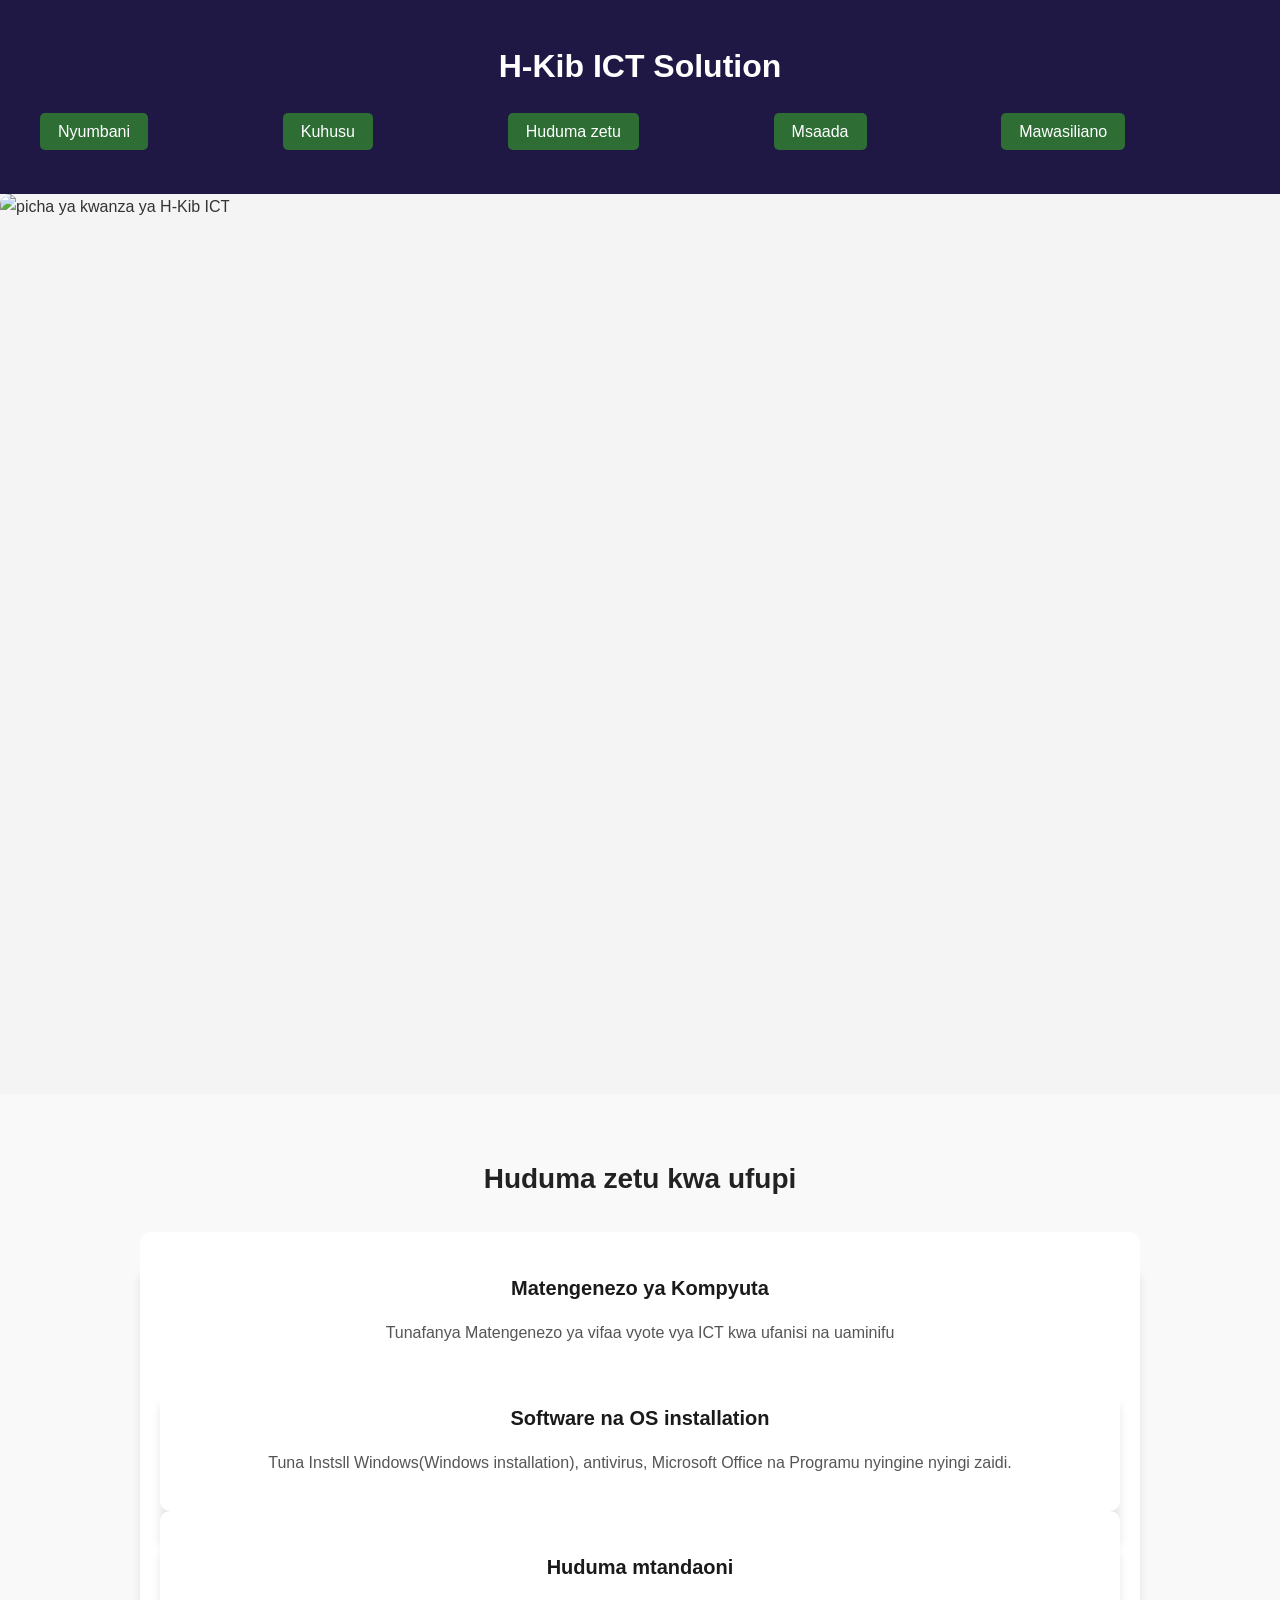
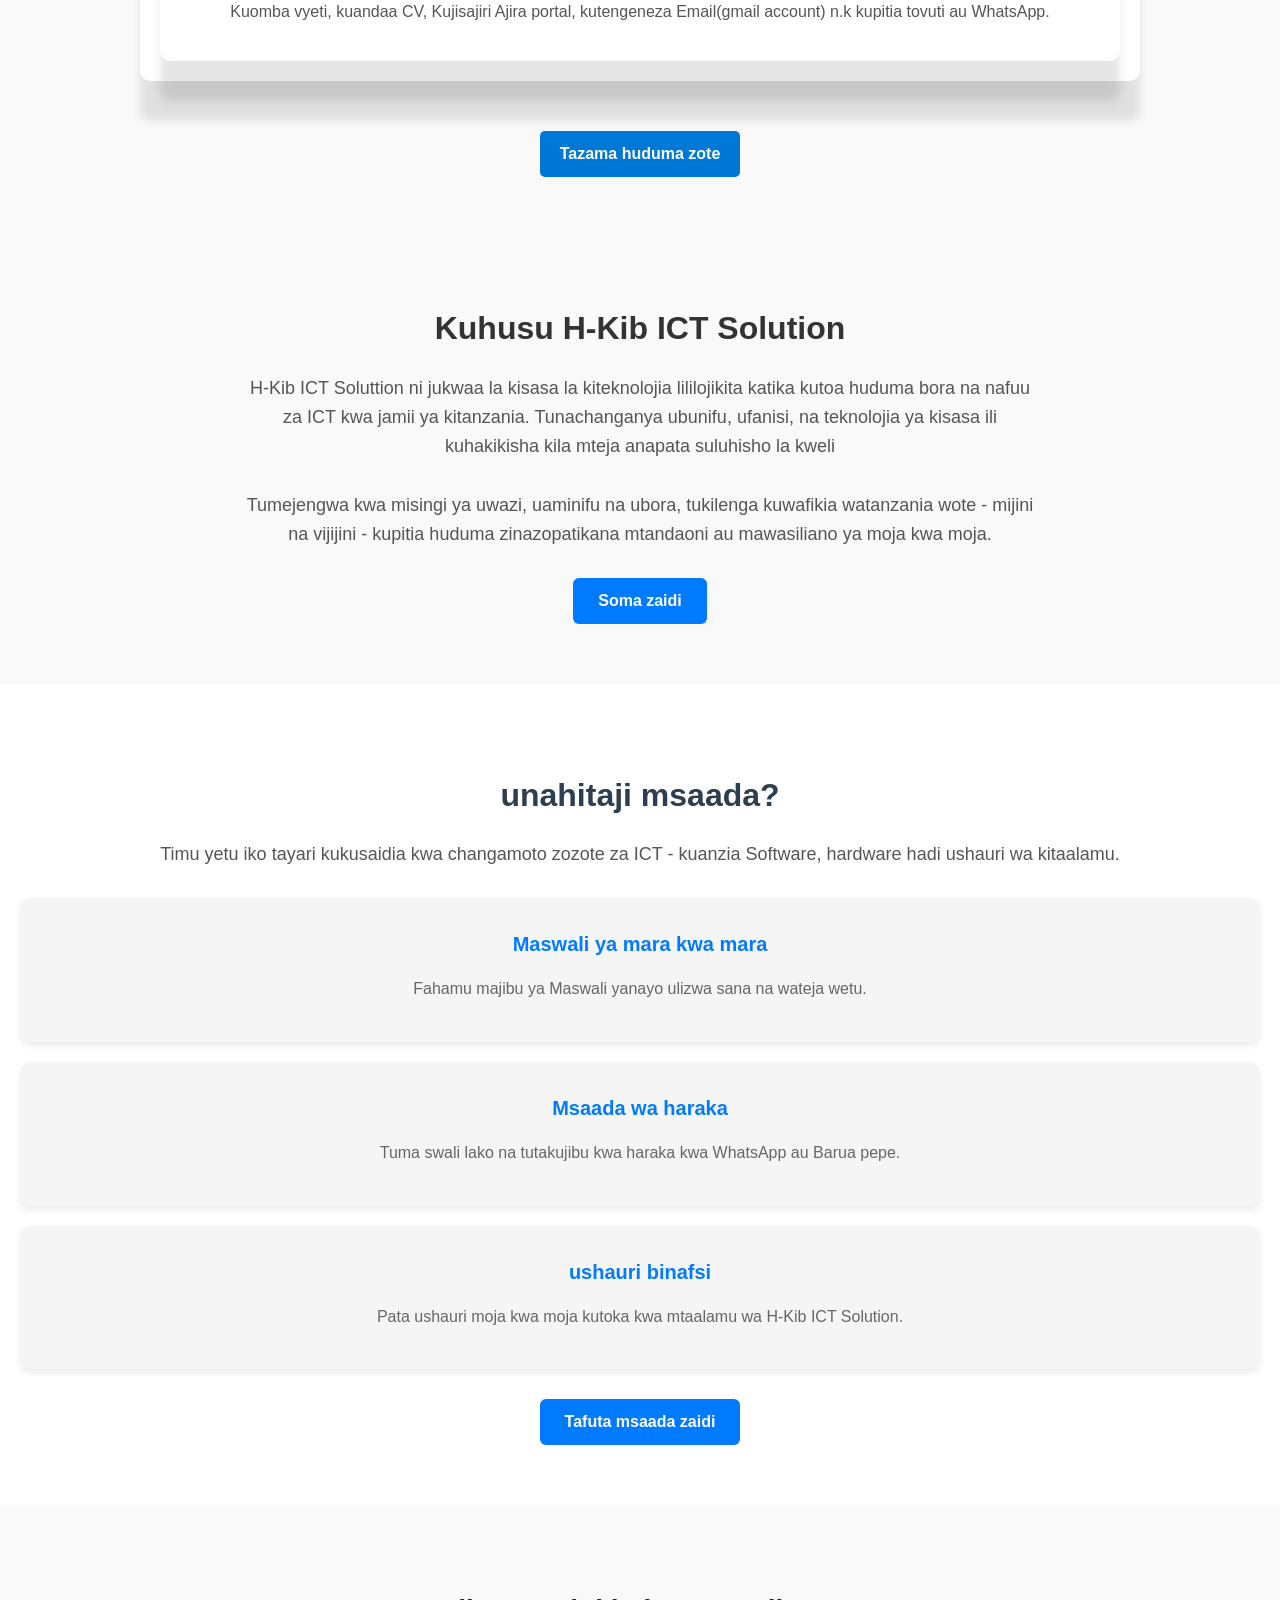
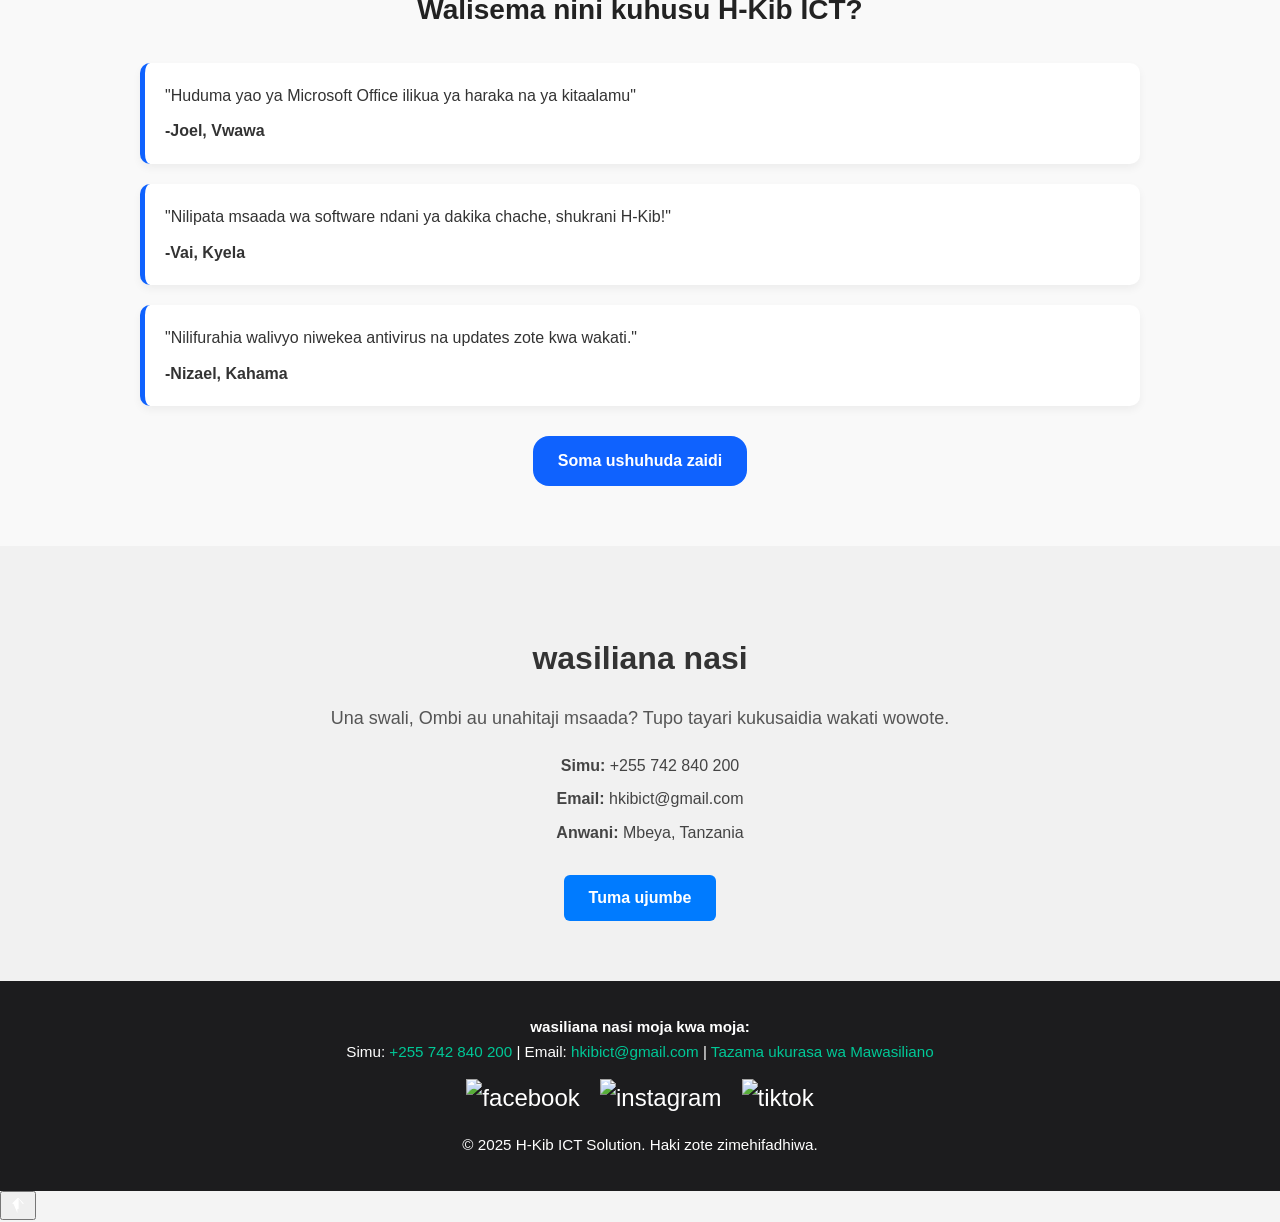
==== index.html @ 994bf427 "Add files via upload kupakia faili za awali za website ya H-Kib ICT Solution" ====
<!-- index.html -->
<!DOCTYPE html>
<html lang="sw">
<head>
    <meta charset="UTF-8" />
    <meta name="viewportt" content="width=device-width, initial-scale=1.0" />
    <title>H-Kib ICT Solution - Nyumbani</title>
    <link rel="stylesheet" href="style.css">
</head>

<body>
    <div class="confetti-container"></div>
    <header class="main-header">
      <h1>H-Kib ICT Solution</h1>
      <nav class="main-nav">
        <ul>
            <li><a href="index.html" class="active"> Nyumbani </a></li>
            <li><a href="kuhusu.html"> Kuhusu </a></li>
            <li><a href="huduma.html"> Huduma zetu</a></li>
            <li><a href="msaada.html">Msaada</a></li>
            <li><a href="mawasiliano.html"> Mawasiliano </a></li><br>
        </ul>
      </nav>
    </header>

    <!-- optional: sehemu ya AI description na services unaweza ongeza baadaye -->

<section class="slideshow-container">
  <div class="slide fade">
    <img src="images/slide1.jpg" alt="picha ya kwanza ya H-Kib ICT">
  </div>
  <div class="slide fade">
    <img src="images/slide2.png" alt="picha ya pili ya huduma">
  </div>
  <div class="slide fade">
    <img src="images/slide3.jpg" alt="picha ya tatu ya mafanikio">
  </div>
  <div class="cta">
    <h2>Karibu H-kib ICT Solution</h2>
    <p>Tunatoa huduma bora za Matengenezo ya Kompyuta, ushauri wa kiteknolojia na msaada wa Software kwa watu binafsi na taasisi</p>
    <a href="huduma.html" class="cta-button">Angalia huduma zetu</a>
  </div>
  </div>
</section>


 <section id="huduma" class="home-services">
  <h2>Huduma zetu kwa ufupi</h2>
  <div class="service-cards">
    <div class="service-card">
      <h3>Matengenezo ya Kompyuta</h3>
      <p>Tunafanya Matengenezo ya vifaa vyote vya ICT kwa ufanisi na uaminifu</p>
      <div class="service-card">
        <h3>Software na OS installation</h3>
        <p>Tuna Instsll Windows(Windows installation), antivirus, Microsoft Office na Programu nyingine nyingi zaidi.</p>
      </div>
      <div class="service-card">
        <h3>Huduma mtandaoni</h3>
        <p>Kuomba vyeti, kuandaa CV, Kujisajiri Ajira portal, kutengeneza Email(gmail account) n.k kupitia tovuti au WhatsApp.</p>
      </div>
    </div>
  </div>
  <a href="huduma.html" class="view-all-link">Tazama huduma zote</a>
</section>

<section id="kuhusu" class="about-section">
    <div class="container">
    <h2>Kuhusu H-Kib ICT Solution</h2>
    <p>H-Kib ICT Soluttion ni jukwaa la kisasa la kiteknolojia lililojikita katika kutoa huduma bora na nafuu za ICT kwa jamii ya kitanzania.
      Tunachanganya ubunifu, ufanisi, na teknolojia ya kisasa ili kuhakikisha kila mteja anapata suluhisho la kweli</p>

    <p>
      Tumejengwa kwa misingi ya uwazi, uaminifu na ubora, tukilenga kuwafikia watanzania wote - mijini na vijijini - kupitia huduma zinazopatikana mtandaoni au mawasiliano ya moja kwa moja.
     </p>
    </div>
    <a href="kuhusu.html" class="btn-view-more">Soma zaidi</a>
   </section>

   <section id="msaada" class="support-preview">
  <div class="container">
    <h2>unahitaji msaada?</h2>
    <p>Timu yetu iko tayari kukusaidia kwa changamoto zozote za ICT - kuanzia Software, hardware hadi ushauri wa kitaalamu.</p>

    <div class="support-options">
      <div class="option">
        <h3>Maswali ya mara kwa mara</h3>
        <p>Fahamu majibu ya Maswali yanayo ulizwa sana na wateja wetu.</p>
      </div>
      <div class="option">
        <h3>Msaada wa haraka</h3>
        <p>Tuma swali lako na tutakujibu kwa haraka kwa WhatsApp au Barua pepe.</p>
      </div>
      <div class="option">
        <h3>ushauri binafsi</h3>
        <p>Pata ushauri moja kwa moja kutoka kwa mtaalamu wa H-Kib ICT Solution.</p>
      </div>
    </div>

    <a href="msaada.html" class="btn-view-more">Tafuta msaada zaidi</a>
  </div>
</section>

<section class="testimonials" id="testimonials">
  <h2>Walisema nini kuhusu H-Kib ICT?</h2>
  <div class="testimonial-container">
    <div class="testimonial">
      <p>"Huduma yao ya Microsoft Office ilikua ya haraka na ya kitaalamu"</p>
      <p class="author">-Joel, Vwawa</p>
    </div>
    <div class="testimonial">
      <p>"Nilipata msaada wa software ndani ya dakika chache, shukrani H-Kib!"</p>
      <p class="author">-Vai, Kyela</p>
    </div>
    <div class="testimonial">
      <p>"Nilifurahia walivyo niwekea antivirus na updates zote kwa wakati."</p>
      <p class="author">-Nizael, Kahama</p>
    </div>
  </div>
  <a href="ushuhuda.html" class="btn-testimonials">Soma ushuhuda zaidi</a>
</section>

<section id="mawasiliano" class="contact-preview">
  <div class="container">
    <h2>wasiliana nasi</h2>
    <p>Una swali, Ombi au unahitaji msaada?
      Tupo tayari kukusaidia wakati wowote.</p>
      <ul class="contact-info">
        <li><strong>Simu:</strong> +255 742 840 200</li>
        <li><strong>Email:</strong> hkibict@gmail.com</li>
        <li><strong>Anwani:</strong> Mbeya, Tanzania</li>
      </ul>
      <a href="mawasiliano.html" class="btn-view-more">Tuma ujumbe</a>
  </div>
</section>


<footer class="footer">
  <div class="footer-top">
  <p><strong>wasiliana nasi moja kwa moja:</strong><br>
  Simu: <a href="tel:+255742840200">+255 742 840 200</a> |
  Email: <a href="mailto:hkibict@gmail.com">hkibict@gmail.com</a> |
  <a href="mawasiliano.html">Tazama ukurasa wa Mawasiliano</a> 
    </div>
    <div class="social-icons">
      <a href="facebook"><img src="images/facebook.png" alt="facebook"></a>
      <a href="instagram"><img src="images/instagram.png" alt="instagram"></a>
      <a href="tiktok"><img src="images/tiktok.png" alt="tiktok"></a>
    </div>
</div>
    <p>&copy; 2025 H-Kib ICT Solution. Haki zote zimehifadhiwa.</p>
    </p>
</footer>

<!-- kabla kufungua body-->
 <script>
  window.onscroll = function() {
    const scrollBtn = document.getElementById("scrollBtn");
    if (document.body.scrollTop > 200 ||
      document.documentElement.scrollTop > 200) {
        scrollBtn.style.display = "block";
      } else {
        scrollBtn.style.display = "none";
      }
  };
  function scrollTop() {
    window.scrollTo({ top: 0, behavior: 'smooth '});
  }
 </script>

 <script>
  let slideindex = 0;
  showslides();

  function showslides() {
    let i;
    let slides = document.getElementsByClassName("slide");
    for (i = 0; i <slides.length; i++) {
      slides[i].style.display = "none";
    } 
    slideindex++;
    if (slideindex > slides.length)
    {slideindex = 1}
    slides[slideindex-1].style.display = "block"
    setTimeout(showslides, 4000); // Badilika kila sekunde 4
    }
 </script>

 <script>
  function toggleMenu() {
    const menu = 
    document.getElementById("sideMenu");
    if (menu.style.left === "0px") {
      menu.style.left ="-260px";
    } else {
      menu.style.left = "0px";
    }
  }
 </script>

 <script>
  const container = 
  document.queryselector('.confetti-container');
    for (let i = 0; i < 80; i++) {
      const confetti = 
      document.createElement('div');
      confetti.classList.add('confetti');
      confetti.style.left = Math.random() * 100 + "vw";
      confetti.style.animationDelay = marth.random() * 2 + 's';
      confetti.style.setProperty('--i', Math.random());
      container.appendchild(confetti);
        }

  setTimeout(() => {
    container.innerHTML = "";
  }, 5000)
 </script>
</body>
<!-- Scroll To Top Button -->
 <button onclick="scrolltotop()" id="scrollbtn" title="rudi juu">
  <svg xmlns="http://wwww.w3.org/2000/svg" width="20" height="20" fill="white" viewBox="0 0 16 16">
    <path fill-rule="evenodd" d="M8 12a.5.5 0 0 1-.5-.5v3.707L4.354 7.854a.5.5 0 1
    1-.708-.708l4-4a.5.5 0 0 1 .708 0l4 4a.5.5 0 0 1-.708.708L8.5 3.707V11.5A.5.5 0 0 1 8 12z"/>
  </svg>
 </button>
<a href="https://wa.me/255742840200?text=habari%20naomba%20kutoka%20H-Kib%ICT%20solution" target="_blank" class="WhatsApp-float"></a>
</html>
---- style.css ----
/* body styling */
body {
    margin: 0;
    padding: 0;
    font-family: Arial, sans-serif;
    line-height: 1.6;
    background-color: #f4f4f4;
    color: #333;
}

.notification-bar {
    background-color: #1b3d1f;
    color: white;
    text-align: center;
    padding: 10px 0;
}


.confetti-container {
    position: fixed;
    top: 0;
    left: 0;
    width: 100%;
    height: 100%;
    pointer-events: none;
    overflow: hidden;
    z-index: 999;
}

.confetti {
    position: absolute;
    width: 10px;
    height: 10px;
    background-color: hsl(calc(360 * var(--i)), 70%, 60%);
    border-radius: 50%;
    animation: confetti-fall 3s linear forwards;
    opacity: 0.9;
}

@keyframes .confetti-fall {
    0% {
        transform: translateY(-10px) rotate(0deg);
        opacity: 1;
    }
    100% {
        transform: translateY(100vh) rotate(720deg);
        opacity: 0;
    }
}

.main-header {
    background-color: #1f1844;
    text-align: center;
    padding: 20px 0;
    color: #fff;
}

.main-header h1 {
    font-size: 2rem;
    margin-bottom: 10px;
}

.main-nav ul {
    display: flex;
    align-items: center;
    justify-content: space-between;
    font-weight: 500;
    color: white;
    padding: 10px 20px;
    flex-wrap: wrap;
    gap: 20px;
}

.main-nav a {
    text-decoration: none;
    color: #fff;
    font-weight: 500;
    background-color: #2e6e35;
    padding: 10px 18px;
    border-radius: 5px;
    transition: background-color 0.3s ease;
}

.main-nav a:hover {
    background-color: #281096;
}

.slideshow-container {
    position: relative;
    max-width: 100%;
    height: 100vh;
    margin: auto;
    overflow: hidden;
}

.slide {
    display: none;
    height: 100%;
}

.slide img {
    width: 100%;
    height: 100%;
    object-fit: cover;
    border-radius: 10px;
}

.logo {
    flex: 1;
    text-align: center;
    font-size: 1.5em;
}

/* hero text */
.hero-text {
    position: absolute;
    top: 50%;
    left: 50%;
    transform: translate(50%, -50%);
    text-align: center;
    color: white;
    background-color: rgba(0, 0, 0, 0.4);
    padding: 2rem;
    border-radius: 10px;
}

.hero-text h1 {
    font-size: 2rem;
    margin-bottom: 1rem;
    color: #00c897;
}

.hero-text p {
    font-size: 2rem;
}

/* hamburger nenu styles */
.hamburger-btn {
    position: fixed;
    top: 15px;
    left: 15px;
    font-size: 26px;
    background: #1a237e;
    color: #fff;
    border: none;
    padding: 8px 12px;
    border-radius: 5px;
    cursor: pointer;
    z-index: 100 1;
}

.side-menu {
    position: fixed;
    top: 0;
    left: -260px;
    width: 250px;
    height: 100%;
    background-color: #1a237e;
    color: #fff;
    padding: 20px;
    transition: 0.4s ease;
    z-index: 1000;
    overflow-y: auto;
}

.side-menu h3 {
    margin-bottom: 20px;
    border-bottom: 1px solid #fff;
    padding-bottom: 10px;
}

.side-menu ul {
    list-style: none;
    padding-left: 0;
}

.side-menu ul li {
    margin-bottom: 15px;
}

.side-menu ul li a {
    color: #fff;
    text-decoration: none;
    font-weight: 500;
    transition: color 0.2s ease;
}

.side-menu ul li a:hover {
    color: #ffcc00;
}

.close-btn {
    font-size: 24px;
    background: none;
    border: none;
    color: #fff;
    float: right;
    cursor: pointer;
}
.nav-links {
    display: flex;
    gap: 15px;
}

.nav-links a {
    color: white;
    text-decoration: none;
    font-weight: bold;
}

@media (max-width: 768px) {
    .nav-links {
        display: none;
        flex-direction: column;
        background-color: #006633;
        position: absolute;
        top: 60px;
        left: 0;
        width: 100px;
        padding: 10px;
    }

    .nav-links.show {
        display: flex;
    }

    .logo {
        font-size: 1.2em;
    }
}

/* header styles */
header {
    background-color: #007BFF;
    color: white;
    padding: 1rem;
    text-align: center;
}

header h1 {
    margin-bottom: 10px;
}

nav ul {
    list-style: none;
    display: flex;
    justify-content: center;
    gap: 20px;
    padding: 10px;
}

nav ul li a {
    color: white;
    text-decoration: none;
    padding: 8px 15px;
    background-color: #0056b3;
    border-radius: 5px;
    transition: background 0.3s;
    font-weight: bold;
}

nav ul li a:hover {
    background-color: #003d80;
    color: yellow;
    text-decoration: underline;
}

.cta {
    margin-top: 6rem; /* au 100px, kulingana na ukubwa wa slideshow */
    text-align: center;
    padding: 2rem;
}

.cta h2 {
    font-size: 1.8rem;
    margin-bottom: 1rem;
    color: #333;
}

.cta-button {
    background-color: #007BFF;
    color: white;
    padding: 0.8rem 0.5rem;
    text-decoration: none;
    border-radius: 5px;
    font-weight: bold;
    transition: 0.3s ease;
}

.cta-button:hover {
    background-color: #0056b3;
    color: yellow;
}

@media (max-width: 786px) {
    nav ul {
        flex-direction: column;
        gap: 10px;
    }
    .hero-text {
        text-align: center;
        padding: 1rem;
    }
}

<!-- hamb

/* section */
section {
    padding: 20px;
    max-width: 800px;
    margin: auto;
    background-color: white;
    margin-top: 10px;
    border-radius: 10px;
    box-shadow: 0 0 10px rgba(0,0,0,0.1);
}

h2, h3 {
    color: #007BFF;
}

/*huduma zetu kwa ufupi */
.home-services {
    padding: 40px 20px;
    background-color: #f9f9f9;
    text-align: center;
}

.home-services h2 {
    font-size: 28px;
    margin-bottom: 30px;
    color: #222;
}

.service-cards {
    display: grid;
    grid-template-columns: repeat(auto-fit, minmax(250px, 1fr));
    gap: 20px;
    max-width: 1000px;
    margin: 0 auto 30px auto;
}

.service-card {
    background-color: #ffffff;
    padding: 20px;
    border-radius: 10px;
    box-shadow: 0 40px 10px rgba(0, 0, 0, 0.1);
    transition: transform 0.3s ease;
}

.service-card:hover {
    transform: translateY(-5px);
}

.service-card h3 {
    font-size: 20px;
    color: #1a1a1a;
    margin-bottom: 10px;
}

.service-card p {
    font-size: 16px;
    color: #555;
}

.view-all-link {
    display: inline-block;
    margin-top: 20px;
    padding: 10px 20px;
    background-color: #0078D7;
    color: white;
    text-decoration: none;
    border-radius: 5px;
    transition: background-color 0.3s ease;
    font-weight: bold;
}

.view-all-link:hover {
    text-decoration: underline;
}

/*about - kuhusu*/
.about-section {
    padding: 60px 20px;
    background-color: #f9f9f9;
    text-align: center;
}

.about-section h2 {
    font-size: 32px;
    margin-bottom: 20px;
    color: #333;
}

.about-section p {
    max-width: 800px;
    margin: 0 auto 30px auto;
    font-size: 18px;
    color: #555;
    line-height: 1.6;
}

.btn-view-more {
    display: inline-block;
    padding: 10px 25px;
    background-color: #007BFF;
    color: white;
    text-decoration: none;
    border-radius: 6px;
    font-weight: bold;
    transition: background 0.3s ease;
}

.btn-view-more:hover {
    background-color: #0056b3;
}

/*support - Msaada */
.support-preview {
    background-color: #ffffff;
    padding: 60px 20px;
    text-align: center;
}

.support-preview h2 {
    font-size: 32px;
    color: #2c3e50;
    margin-bottom: 15px;
}

.support-preview p {
    font-size: 18px;
    color: #555;
    margin-bottom: 30px;
}

.support-options {
    display: grid;
    grid-template-columns: repeat(auto-fit, minimax(250px, 1fr));
    gap: 20px;
    margin-bottom: 30px;
}

.option {
    background-color: #f5f5f5;
    padding: 10px;
    border-radius: 10px;
    box-shadow: 0 4px 6px rgba(0, 0, 0, 0.08);
}

.option h3 {
    color: #007BFF;
    margin-bottom: 10px;
    font-size: 20px;
}

.option p {
    color: #666;
    font-size: 16px;
}

.btn-view-more {
    display: inline-block;
    padding: 10px 25px;
    background-color: #007BFF;
    color: white;
    text-decoration: none;
    border-radius: 6px;
    font-weight: bold;
    transition: background 0.3s ease;
}

.btn-view-more:hover {
    background-color: #0056b3;
}

/* testimonials - Ushuhuda */
.testimonials {
    padding: 60px 20px;
    background-color: #f9f9f9;
    text-align: center;
}

.testimonials h2 {
    font-size: 28px;
    color: #222;
    margin-bottom: 30px;
}

.testimonial-container {
    display: grid;
    grid-template-columns: repeat(auto-fit,minimax(250px, 1fr));
    gap: 20px;
    max-width: 1000px;
    margin: auto;    
}

.testimonial {
    background-color: white;
    border-left: 5px solid #0f62fe;
    padding: 20px;
    box-shadow: 0 4px 8px rgba(0, 0, 0, 0.05);
    border-radius: 10px;
    text-align: left;
}

.testimonial p {
    margin: 0;
    line-height: 1.6;
}

.btn-testimonials {
    display: inline-block;
    margin-top: 30px;
    padding: 12px 25px;
    background-color: #0f62fe;
    color: white;
    text-decoration: none;
    border-radius: 16px;
    font-weight: bold;
    transition: background-color 0.3s ease;
}

.btn-testimonials:hover {
    background-color: #084dc2;
}

.testimonial .author {
    margin-top: 10px;
    font-weight: bold;
    color: #333;
}

/*contact - Mawasiliano*/
.contact-preview {
    background-color: #f1f1f1;
    padding: 60px 20px;
    text-align: center;
}

.contact-preview h2 {
    font-size: 32px;
    margin-bottom: 20px;
    color: #333;
}

.contact-preview p{
    font-size: 18px;
    color: #555;
    margin-bottom: 20px;
}

.contact-info {
    list-style: none;
    padding: 0;
    margin-bottom: 30px;
}

.contact-info li {
    font-size: 16px;
    margin-bottom: 8px;
    color: #444;
}

.btn-view-more {
    display: inline-block;
    padding: 10px 25px;
    background-color: #007BFF;
    color: white;
    text-decoration: none;
    border-radius: 6px;
    font-weight: bold;
    transition: background 0.3s ease;
}

.btn-view-more:hover {
    background-color: #0056b3;
}

/* main content */
main {
    padding: 30px 20px;
    max-width: 800px;
    margin: auto;
    background-color: white;
    border-radius: 10px;
    box-shadow: 0 0 10px rgba(0,0,0,0.1);
}

h2, h3 {
    color: #007BFF;
    margin-bottom: 10px;
}

ul {
    margin-left: 20px;
    margin-bottom: 20px;
}

/* links */
a {
    color: #007BFF;
}

a:hover {
    text-decoration: underline;
}


/* Footer */
.footer {
    background-color: #1c1c1e;
    color: white;
    padding: 1.2rem;
    text-align: center;
    font-size: 0.95rem;
}

.footer a {
    color: #00c897;
    text-decoration: none;
}

.footer a:hover {
    text-decoration: underline;
}

.footer-top p {
    margin-top: 0.5rem 0;
}

.social-icons {
    margin-top: 0.5rem;
}

.social-icons a {
    margin: 0 8px;
    font-size: 1.5rem;
    color: white;
    transition: 0.3s ease;
}
.social-icons a:hover {
    color: #00c897;
}

.social-icons img {
    width: 30px;
    height: 30px;
    margin: 0;
    transition: transform 0.3s ease;
}

.social-icons a:hover img {
    transform: scale(1.2);
}

.footer-bottom {
    margin-top: 0.8rem;
    font-size: 0.85rem;
    border-top: 1px solid #333;
    padding-top: 0.5rem;
}

#scrollBtn {
    position: fixed;
    bottom: 30px;
    right: 30px;
    z-index: 99;
    background-color: #1e40af;
    color: white;
    border: none;
    padding: 14px;
    border-radius: 50%;
    cursor: pointer;
    box-shadow: 0 4px 8px rgba(0,0,0,0.2);
    display: none;
    transition: background-color 0.3s ease;
}

#scrollBtn:hover {
    background-color: #2563eb;
}

#scrollBtn svg {
    width: 20px;
    height: 20px;
    vertical-align: middle;
    fill: white;
}

@media (max-width: 600px) {
    .footer-top p{
        display: block;
    }

    .footer-top p a {
        display: inline-block;
        margin-top: 5px;
    }
}
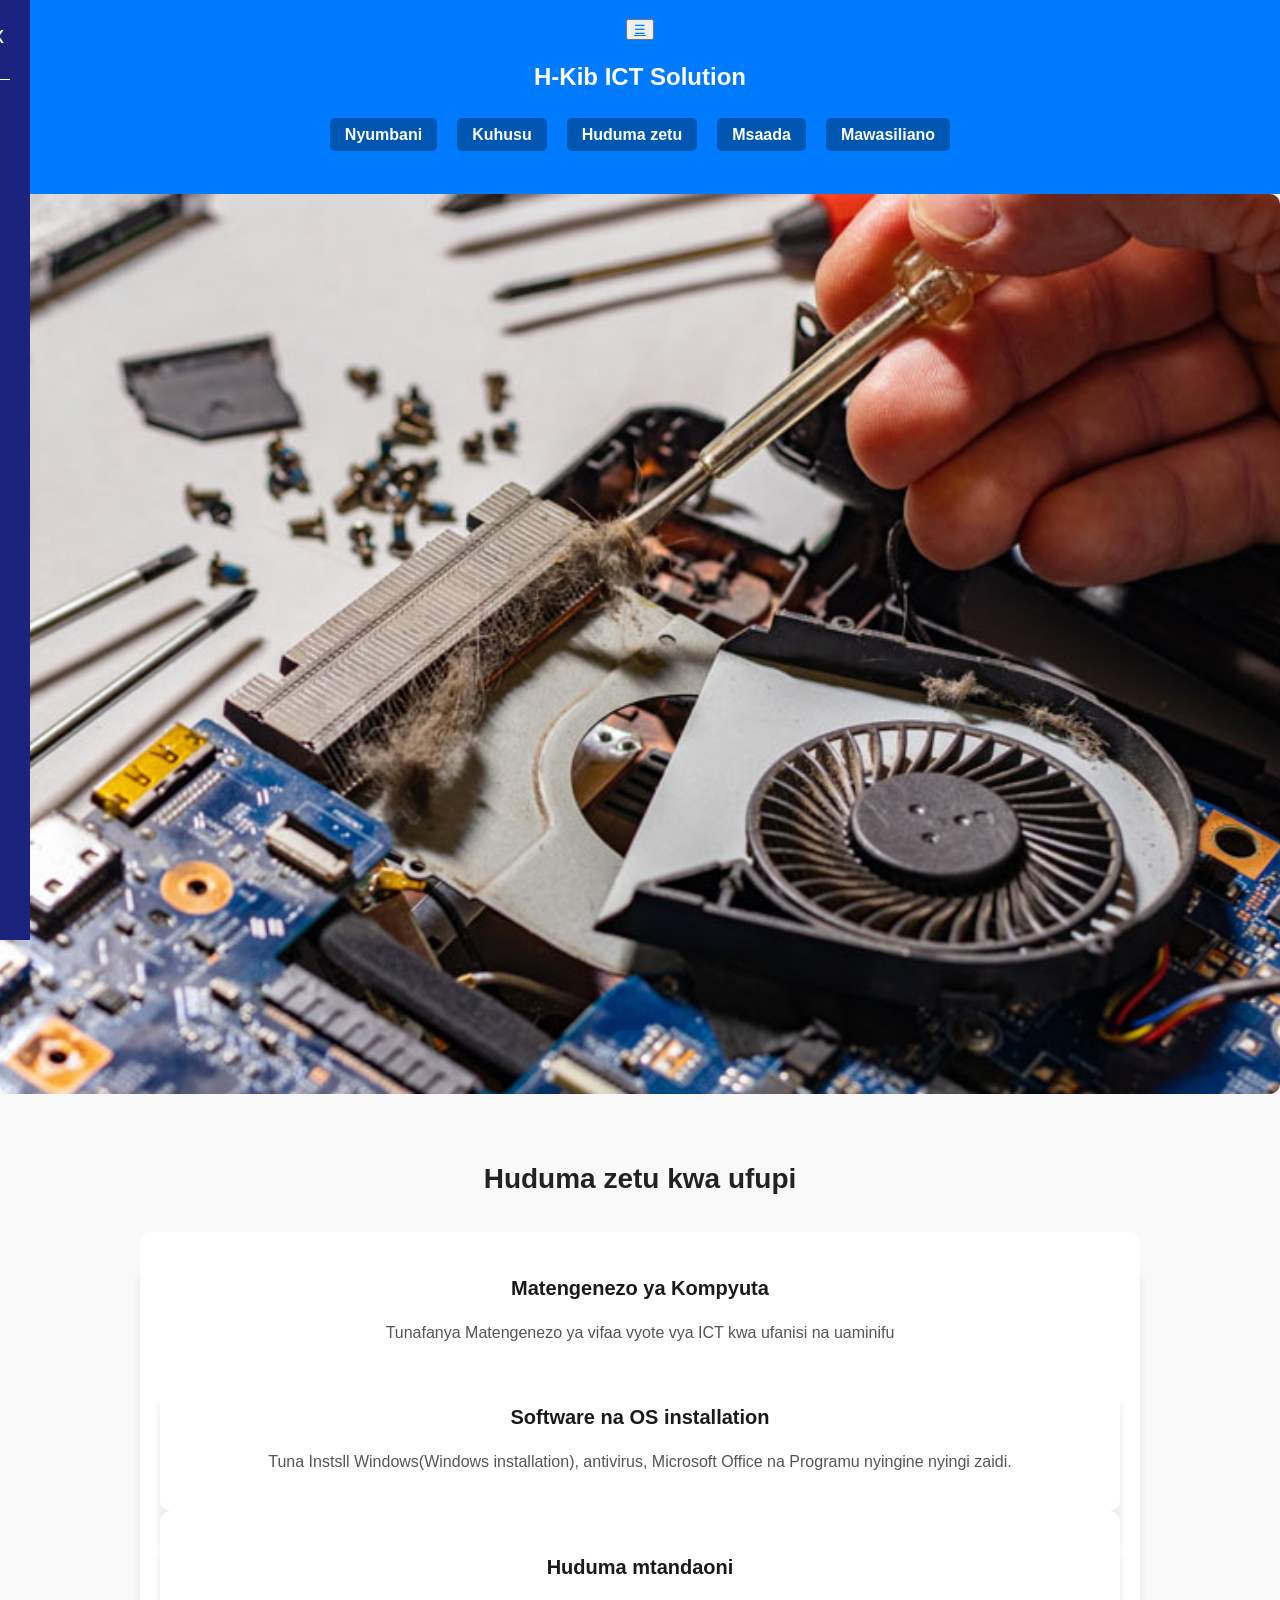
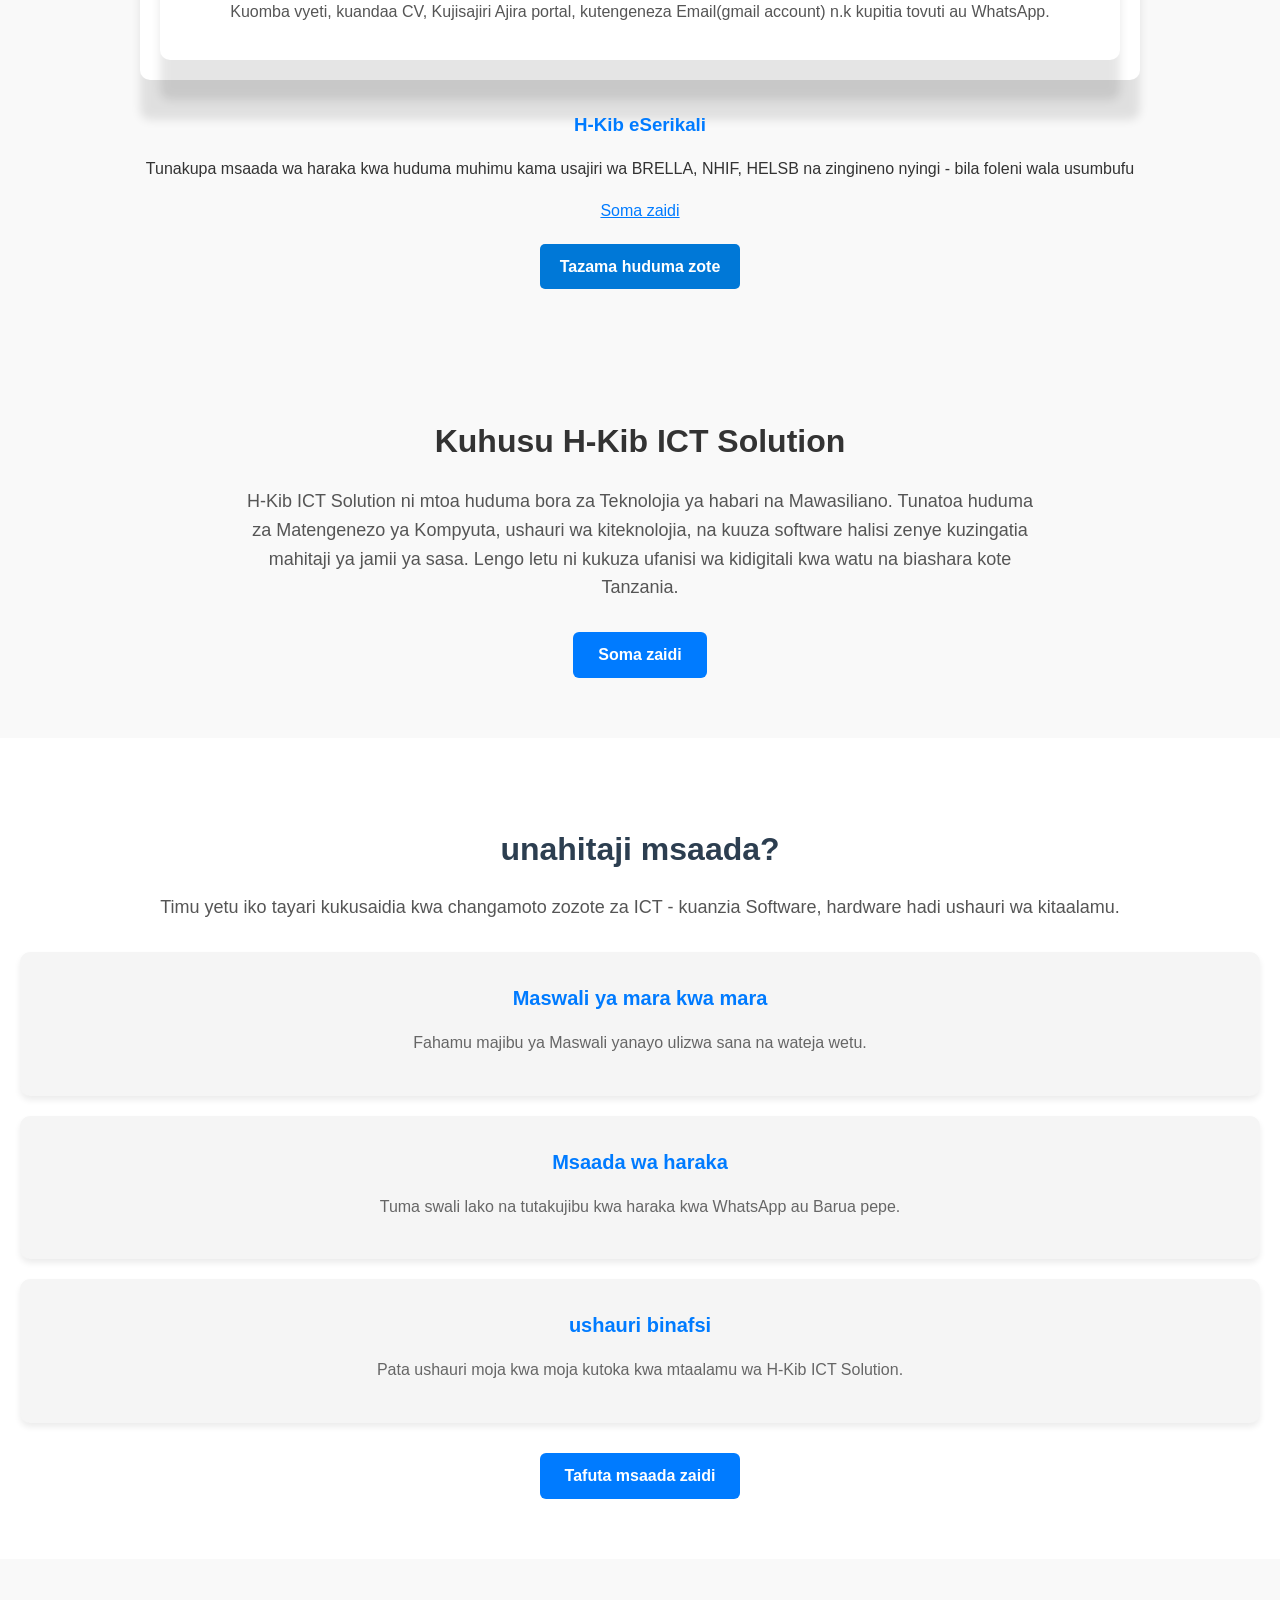
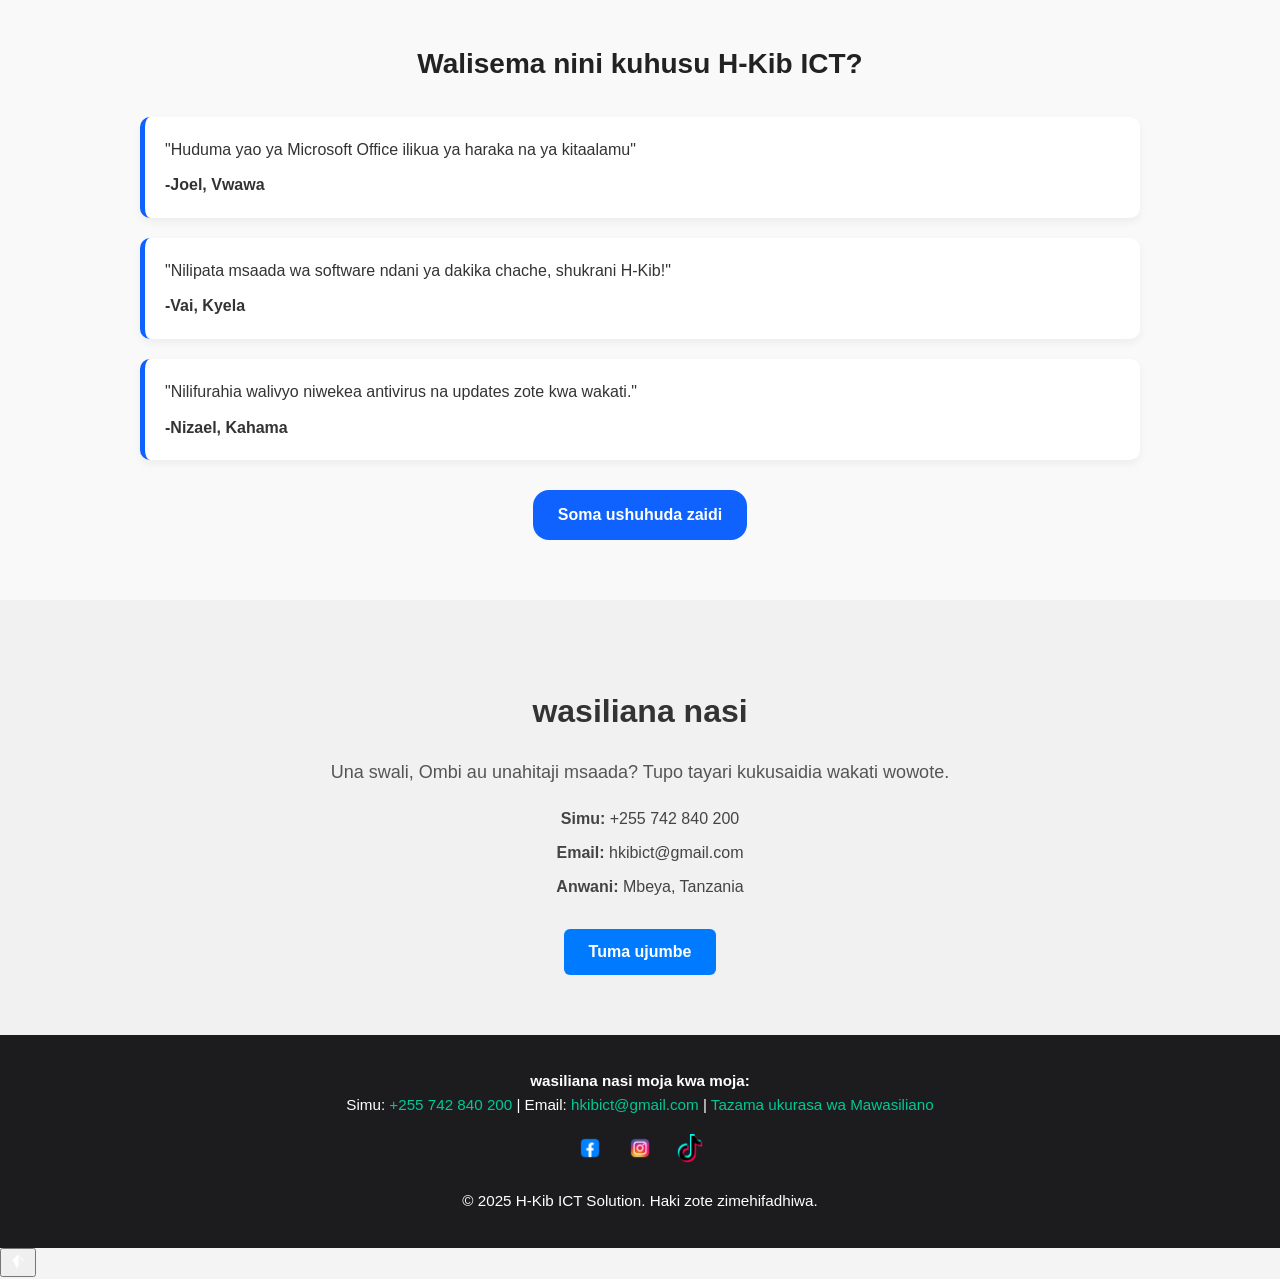
==== commit 8bc244a0: "Add files via upload" ====
--- a/index.html
+++ b/index.html
@@ -9,10 +9,26 @@
 </head>
 
 <body>
-    <div class="confetti-container"></div>
-    <header class="main-header">
-      <h1>H-Kib ICT Solution</h1>
-      <nav class="main-nav">
+    <header class="navbar">
+     <!-- hambuger button -->
+      <div class="side-menu" id="sidemenu">
+        <button class="close-btn" onclick="togglemenu()">x</button>
+        <h3>Huduma za Serikali</h3>
+          <ul>
+            <li><a href="usajili-serikali.html">Usajili</a></li>
+            <li><a href="Ajira.html">Ajira</a></li>
+            <li><a href="malipo.html">Malipo</a></li>
+            <li><a href="biashara.html">Vyeti na Usajili</a></li>
+            <li><a href="elimu.html">Elimu</a></li>
+            <li><a href="Afya.html">Afya</a></li>
+            <li><a href="ufuatiliaji.html">Ufuatiliaji</a></li>
+          </ul>
+      </div>
+      <!-- Hamburger button -->
+       <button class="hambuger-btn" onclick="togglemenu()"><a href="H-kib-eSerikali-hub.html">&#9776</a></button>
+
+      <h1 class="logo">H-Kib ICT Solution</h1>
+      <nav>
         <ul>
             <li><a href="index.html" class="active"> Nyumbani </a></li>
             <li><a href="kuhusu.html"> Kuhusu </a></li>
@@ -25,6 +41,13 @@
 
     <!-- optional: sehemu ya AI description na services unaweza ongeza baadaye -->
 
+    <script>
+      // Fungua/funga menu
+
+      document.getElementById("humburger").addEventlistener("click", function () {
+        document.querySelector(".hambuger-menu").classList.toggle("open");
+      });
+    </script>
 <section class="slideshow-container">
   <div class="slide fade">
     <img src="images/slide1.jpg" alt="picha ya kwanza ya H-Kib ICT">
@@ -60,18 +83,22 @@
       </div>
     </div>
   </div>
+  <section  class="huduma-serikali-preview">
+  <div class="container">
+    <h3>H-Kib eSerikali</h3>
+    <p>Tunakupa msaada wa haraka kwa huduma muhimu kama usajiri wa BRELLA, NHIF, HELSB na zingineno nyingi - bila foleni wala usumbufu</p>
+    <a href="huduma-za-serikali.html" class="soma-zaidi-btn">Soma zaidi</a>
+  </div>
+</section>
   <a href="huduma.html" class="view-all-link">Tazama huduma zote</a>
 </section>
 
 <section id="kuhusu" class="about-section">
     <div class="container">
     <h2>Kuhusu H-Kib ICT Solution</h2>
-    <p>H-Kib ICT Soluttion ni jukwaa la kisasa la kiteknolojia lililojikita katika kutoa huduma bora na nafuu za ICT kwa jamii ya kitanzania.
-      Tunachanganya ubunifu, ufanisi, na teknolojia ya kisasa ili kuhakikisha kila mteja anapata suluhisho la kweli</p>
-
-    <p>
-      Tumejengwa kwa misingi ya uwazi, uaminifu na ubora, tukilenga kuwafikia watanzania wote - mijini na vijijini - kupitia huduma zinazopatikana mtandaoni au mawasiliano ya moja kwa moja.
-     </p>
+    <p>H-Kib ICT Solution ni mtoa huduma bora za Teknolojia ya habari na Mawasiliano.
+    Tunatoa huduma za Matengenezo ya Kompyuta, ushauri wa kiteknolojia, na kuuza software halisi zenye kuzingatia mahitaji ya jamii ya sasa.
+      Lengo letu ni kukuza ufanisi wa kidigitali kwa watu na biashara kote Tanzania.</p>
     </div>
     <a href="kuhusu.html" class="btn-view-more">Soma zaidi</a>
    </section>
@@ -196,24 +223,6 @@
     }
   }
  </script>
-
- <script>
-  const container = 
-  document.queryselector('.confetti-container');
-    for (let i = 0; i < 80; i++) {
-      const confetti = 
-      document.createElement('div');
-      confetti.classList.add('confetti');
-      confetti.style.left = Math.random() * 100 + "vw";
-      confetti.style.animationDelay = marth.random() * 2 + 's';
-      confetti.style.setProperty('--i', Math.random());
-      container.appendchild(confetti);
-        }
-
-  setTimeout(() => {
-    container.innerHTML = "";
-  }, 5000)
- </script>
 </body>
 <!-- Scroll To Top Button -->
  <button onclick="scrolltotop()" id="scrollbtn" title="rudi juu">
